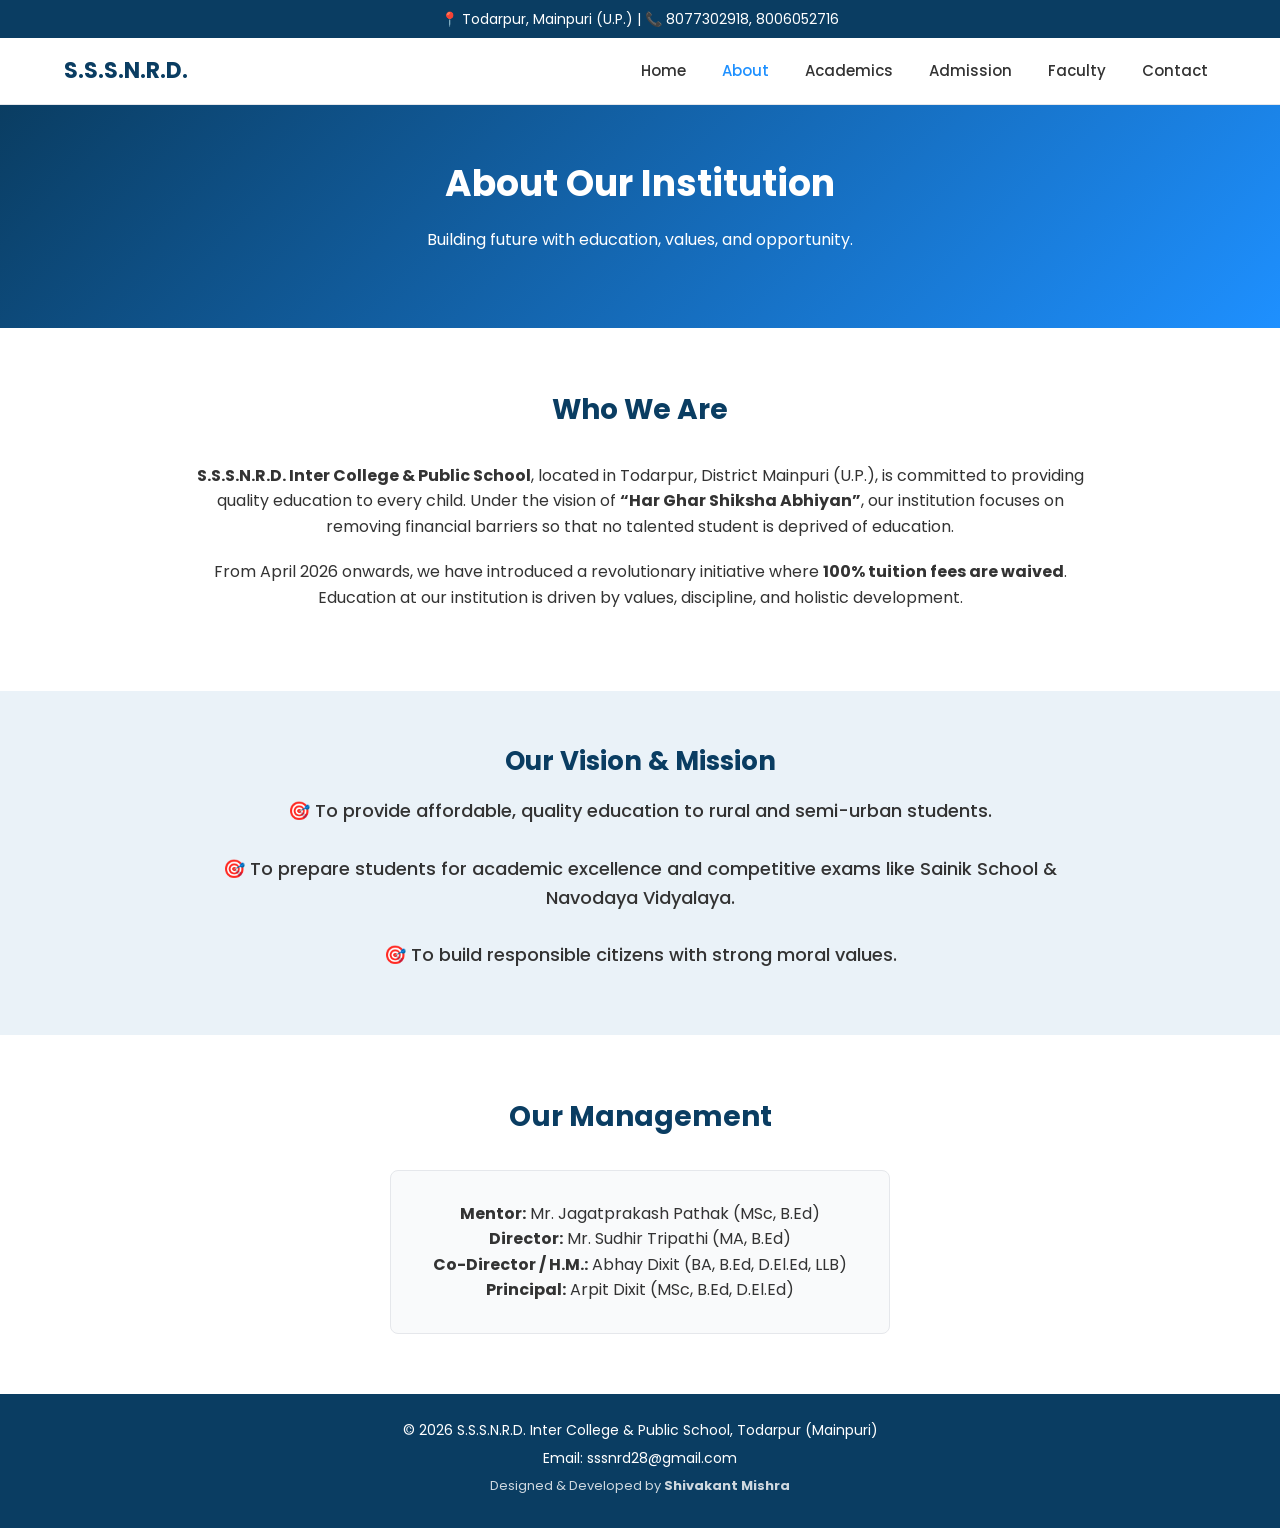
==== about.html @ 1ea6eabe "Add files via upload" ====
<!DOCTYPE html>
<html lang="en">
<head>
  <meta charset="UTF-8" />
  <meta name="viewport" content="width=device-width, initial-scale=1.0"/>
  <title>About Us | S.S.S.N.R.D. Inter College & Public School</title>

  <!-- Fonts -->
  <link href="https://fonts.googleapis.com/css2?family=Poppins:wght@300;400;500;600;700&display=swap" rel="stylesheet">

  <!-- CSS -->
  <link rel="stylesheet" href="css/style.css">
</head>

<body>

  <!-- Top Bar -->
  <div class="top-bar">
    <p>📍 Todarpur, Mainpuri (U.P.) | 📞 8077302918, 8006052716</p>
  </div>

  <!-- Header -->
 <header class="header">
  <div class="container nav">
    <h1 class="logo">S.S.S.N.R.D.</h1>

    <!-- Hamburger -->
    <div class="menu-toggle" id="menuToggle">☰</div>

    <nav>
      <ul class="nav-links" id="navLinks">
        <li><a href="index.html">Home</a></li>
        <li><a href="about.html" class="active">About</a></li>
        <li><a href="academics.html">Academics</a></li>
        <li><a href="admission.html">Admission</a></li>
        <li><a href="faculty.html">Faculty</a></li>
        <li><a href="contact.html">Contact</a></li>
      </ul>
    </nav>
  </div>
</header>

  <!-- Page Header -->
  <section class="hero" style="padding: 50px 0;">
    <div class="container hero-content">
      <h1>About Our Institution</h1>
      <p class="sub">Building future with education, values, and opportunity.</p>
    </div>
  </section>

  <!-- About Content -->
  <section class="fees">
    <div class="container">
      <h2>Who We Are</h2>
      <p style="max-width:900px;margin:20px auto;font-size:16px;">
        <strong>S.S.S.N.R.D. Inter College & Public School</strong>, located in
        Todarpur, District Mainpuri (U.P.), is committed to providing quality
        education to every child. Under the vision of
        <strong>“Har Ghar Shiksha Abhiyan”</strong>, our institution focuses on
        removing financial barriers so that no talented student is deprived of
        education.
      </p>

      <p style="max-width:900px;margin:20px auto;font-size:16px;">
        From April 2026 onwards, we have introduced a revolutionary initiative
        where <strong>100% tuition fees are waived</strong>. Education at our
        institution is driven by values, discipline, and holistic development.
      </p>
    </div>
  </section>

  <!-- Vision & Mission -->
  <section class="dates">
    <div class="container">
      <h2>Our Vision & Mission</h2>
      <p style="max-width:900px;margin:15px auto;">
        🎯 To provide affordable, quality education to rural and semi-urban
        students. <br><br>
        🎯 To prepare students for academic excellence and competitive exams
        like Sainik School & Navodaya Vidyalaya. <br><br>
        🎯 To build responsible citizens with strong moral values.
      </p>
    </div>
  </section>

  <!-- Management -->
  <section class="fees">
    <div class="container">
      <h2>Our Management</h2>

      <div class="fee-card">
        <p><strong>Mentor:</strong> Mr. Jagatprakash Pathak (MSc, B.Ed)</p>
        <p><strong>Director:</strong> Mr. Sudhir Tripathi (MA, B.Ed)</p>
        <p><strong>Co-Director / H.M.:</strong> Abhay Dixit (BA, B.Ed, D.El.Ed, LLB)</p>
        <p><strong>Principal:</strong> Arpit Dixit (MSc, B.Ed, D.El.Ed)</p>
      </div>
    </div>
  </section>

<footer class="footer">
  <div class="container footer-content">
    <p>© 2026 S.S.S.N.R.D. Inter College & Public School, Todarpur (Mainpuri)</p>
    <p>Email: sssnrd28@gmail.com</p>
    <p style="font-size:13px;opacity:0.8;">
      Designed & Developed by <strong>Shivakant Mishra</strong>
    </p>
  </div>
</footer>

  <!-- JS -->
  <script src="js/main.js"></script>
</body>
</html>
---- css/style.css ----
/* =========================
   GLOBAL RESET & BASE
========================= */
* {
  margin: 0;
  padding: 0;
  box-sizing: border-box;
}

body {
  font-family: 'Poppins', sans-serif;
  line-height: 1.6;
  color: #333;
  background-color: #f9fafb;
}

a {
  text-decoration: none;
  color: inherit;
}

ul {
  list-style: none;
}

.container {
  width: 90%;
  max-width: 1200px;
  margin: auto;
}

/* =========================
   TOP BAR
========================= */
.top-bar {
  background: #0a3d62;
  color: #fff;
  text-align: center;
  padding: 8px 10px;
  font-size: 14px;
}

/* =========================
   HEADER / NAVBAR
========================= */
.header {
  background: #ffffff;
  border-bottom: 1px solid #e5e7eb;
  position: sticky;
  top: 0;
  z-index: 1000;
}

.nav {
  display: flex;
  justify-content: space-between;
  align-items: center;
  padding: 15px 0;
}

.logo {
  font-size: 22px;
  font-weight: 700;
  color: #0a3d62;
}

nav ul {
  display: flex;
  gap: 20px;
}

nav ul li a {
  font-size: 15px;
  font-weight: 500;
  padding: 5px 8px;
  transition: color 0.3s;
}

nav ul li a:hover,
nav ul li a.active {
  color: #1e90ff;
}

/* =========================
   HERO SECTION
========================= */
.hero {
  background: linear-gradient(
      rgba(10, 61, 98, 0.75),
      rgba(10, 61, 98, 0.75)
    ),
    url("../assets/images/school-bg.jpg") center/cover no-repeat;
  color: #fff;
  padding: 80px 0;
}

.hero-content {
  text-align: center;
}

.hero h2 {
  font-size: 20px;
  font-weight: 500;
  margin-bottom: 10px;
}

.hero h1 {
  font-size: 36px;
  font-weight: 700;
  margin-bottom: 15px;
}

.highlight {
  background: #f1c40f;
  color: #000;
  display: inline-block;
  padding: 8px 16px;
  border-radius: 4px;
  font-weight: 600;
  margin-bottom: 15px;
}

.sub {
  font-size: 16px;
  margin-bottom: 25px;
}

.btn-primary {
  display: inline-block;
  background: #1e90ff;
  color: #fff;
  padding: 12px 25px;
  border-radius: 4px;
  font-weight: 500;
  transition: background 0.3s;
}

.btn-primary:hover {
  background: #0a66c2;
}

/* =========================
   FEES SECTION
========================= */
.fees {
  background: #ffffff;
  padding: 60px 0;
  text-align: center;
}

.fees h2 {
  font-size: 28px;
  margin-bottom: 30px;
  color: #0a3d62;
}

.fee-card {
  max-width: 500px;
  margin: auto;
  background: #f9fafb;
  border: 1px solid #e5e7eb;
  border-radius: 8px;
  padding: 30px;
}

.fee-card h3 {
  font-size: 26px;
  color: #27ae60;
  margin-bottom: 20px;
}

.fee-card ul li {
  font-size: 15px;
  margin-bottom: 10px;
}

/* =========================
   ADMISSION DATES
========================= */
.dates {
  background: #eaf2f8;
  padding: 50px 0;
  text-align: center;
}

.dates h2 {
  font-size: 26px;
  margin-bottom: 15px;
  color: #0a3d62;
}

.dates p {
  font-size: 18px;
  font-weight: 500;
}

/* =========================
   FOOTER
========================= */
.footer {
  background: #0a3d62;
  color: #ffffff;
  padding: 25px 0;
  text-align: center;
  font-size: 14px;
}

.footer p {
  margin-bottom: 6px;
}

/* =========================
   RESPONSIVE DESIGN
========================= */
@media (max-width: 768px) {
  nav ul {
    gap: 12px;
  }

  .hero h1 {
    font-size: 28px;
  }

  .fees h2,
  .dates h2 {
    font-size: 24px;
  }
}

@media (max-width: 480px) {
  nav ul {
    flex-wrap: wrap;
    justify-content: center;
  }

  .hero {
    padding: 60px 0;
  }

  .hero h1 {
    font-size: 24px;
  }

  .sub {
    font-size: 14px;
  }
}
/* =========================
   FACULTY GRID
========================= */
.faculty-grid {
  display: grid;
  grid-template-columns: repeat(auto-fit, minmax(220px, 1fr));
  gap: 25px;
  margin-top: 30px;
}

.faculty-card {
  background: #ffffff;
  border: 1px solid #e5e7eb;
  border-radius: 10px;
  padding: 20px;
  text-align: center;
}

.faculty-card img {
  width: 120px;
  height: 120px;
  object-fit: cover;
  border-radius: 50%;
  margin-bottom: 15px;
  border: 3px solid #0a3d62;
}

.faculty-card h3 {
  font-size: 17px;
  margin-bottom: 5px;
  color: #0a3d62;
}

.faculty-card .role {
  font-weight: 600;
  color: #1e90ff;
  margin-bottom: 5px;
}
/* =========================
   FORM ELEMENTS (GLOBAL)
========================= */
input, textarea {
  width: 100%;
  padding: 12px;
  border: 1px solid #d1d5db;
  border-radius: 5px;
  font-size: 15px;
  font-family: 'Poppins', sans-serif;
}

input:focus,
textarea:focus {
  outline: none;
  border-color: #1e90ff;
  box-shadow: 0 0 0 2px rgba(30,144,255,0.15);
}

label {
  display: block;
  margin-bottom: 6px;
  font-weight: 500;
}
/* =========================
   RESPONSIVE NAVBAR FIX
========================= */

.menu-toggle {
  display: none;
  font-size: 26px;
  cursor: pointer;
  color: #0a3d62;
  margin-left: auto;
}

.nav-links {
  display: flex;
  gap: 20px;
}

/* FIX NAV ALIGNMENT */
.nav {
  display: flex;
  align-items: center;
  justify-content: space-between;
}

/* MOBILE */
@media (max-width: 768px) {

  .menu-toggle {
    display: block;
  }

  .nav-links {
    position: absolute;
    top: 70px;
    right: 20px;
    background: #ffffff;
    flex-direction: column;
    width: 200px;
    border: 1px solid #e5e7eb;
    border-radius: 8px;
    overflow: hidden;
    display: none;
    z-index: 999;
  }

  .nav-links li {
    border-bottom: 1px solid #e5e7eb;
  }

  .nav-links li:last-child {
    border-bottom: none;
  }

  .nav-links li a {
    padding: 12px 15px;
    display: block;
  }

  .nav-links.show {
    display: flex;
  }
}
/* Faculty hover polish (Home page) */
.faculty-card {
  transition: transform 0.3s ease, box-shadow 0.3s ease;
}

.faculty-card:hover {
  transform: translateY(-6px);
  box-shadow: 0 10px 25px rgba(0,0,0,0.08);
}
/* =========================
   INDEX HERO REDESIGN
========================= */

.hero {
  background: linear-gradient(135deg, #0a3d62, #1e90ff);
  color: #fff;
  padding: 90px 0;
}

.hero-grid {
  display: grid;
  grid-template-columns: 1.2fr 0.8fr;
  gap: 40px;
  align-items: center;
}

.hero-left h1 {
  font-size: 42px;
  line-height: 1.2;
  margin: 15px 0;
}

.badge {
  display: inline-block;
  background: rgba(255,255,255,0.15);
  padding: 6px 14px;
  border-radius: 20px;
  font-size: 14px;
}

.hero-highlight {
  background: #f1c40f;
  color: #000;
  display: inline-block;
  padding: 8px 14px;
  border-radius: 6px;
  font-weight: 600;
  margin: 15px 0;
}

.hero-sub {
  font-size: 16px;
  opacity: 0.95;
}

.hero-actions {
  margin-top: 35px;
  display: flex;
  justify-content: center;   /* 👈 MAIN FIX */
  align-items: center;
  gap: 20px;
}
@media (max-width: 768px) {
  .hero-actions {
    flex-direction: column;
    gap: 14px;
  }
}

.btn-outline {
  border: 2px solid #fff;
  color: #fff;
  padding: 10px 22px;
  border-radius: 4px;
  font-weight: 500;
}

.btn-outline:hover {
  background: #fff;
  color: #0a3d62;
}

/* RIGHT SIDE CARDS */
.hero-right {
  display: grid;
  gap: 20px;
}

.hero-card {
  background: #ffffff;
  color: #333;
  padding: 25px;
  border-radius: 10px;
  text-align: center;
}

.hero-card h3 {
  color: #0a3d62;
  margin-bottom: 10px;
}

.hero-card.accent {
  background: #27ae60;
  color: #fff;
}

.hero-card.accent h3 {
  color: #fff;
}

/* MOBILE */
@media (max-width: 900px) {
  .hero-grid {
    grid-template-columns: 1fr;
    text-align: center;
  }

  .hero-left h1 {
    font-size: 32px;
  }

  .hero-actions {
    justify-content: center;
  }
}
/* HERO IMAGE – REAL SCHOOL (INSTAGRAM IMAGE) */
.hero-image {
  min-height: 90vh;
  display: flex;
  align-items: center;
  color: #fff;

  background:
    linear-gradient(
      rgba(0, 0, 0, 0.55),
      rgba(0, 0, 0, 0.55)
    ),
    url("../assets/images/instagram/insta1.jpg");

  background-size: cover;
  background-position: center;
  background-repeat: no-repeat;
}
/* =========================
   DASHBOARD INFO CARDS
========================= */

.info-cards {
  padding: 60px 0;
  background: #f8fafc;
}

.info-grid {
  display: grid;
  grid-template-columns: repeat(auto-fit, minmax(220px, 1fr));
  gap: 25px;
}

.info-card {
  background: #ffffff;
  border-radius: 12px;
  padding: 30px 20px;
  text-align: center;
  box-shadow: 0 8px 25px rgba(0,0,0,0.05);
  transition: transform 0.3s ease, box-shadow 0.3s ease;
}

.info-card:hover {
  transform: translateY(-6px);
  box-shadow: 0 15px 35px rgba(0,0,0,0.08);
}

.info-icon {
  font-size: 32px;
  display: block;
  margin-bottom: 10px;
}

.info-card h3 {
  font-size: 18px;
  color: #0a3d62;
  margin-bottom: 8px;
}

.info-main {
  font-size: 22px;
  font-weight: 700;
  margin: 8px 0;
}

.info-card small {
  color: #6b7280;
}

/* Highlight Card */
.info-card.accent {
  background: linear-gradient(135deg, #27ae60, #2ecc71);
  color: #ffffff;
}

.info-card.accent h3,
.info-card.accent small {
  color: #ffffff;
}
/* MISSION STRIP */
.mission-strip {
  background: #f8fafc;
  padding: 18px 0;
  text-align: center;
}

.mission-strip p {
  font-size: 16px;
  color: #0a3d62;
  margin: 0;
}
/* =========================
   IMPACT / WHY CHOOSE US
========================= */

.impact {
  padding: 70px 0;
  background: #ffffff;
}

.impact h2 {
  text-align: center;
}

.impact-sub {
  text-align: center;
  max-width: 700px;
  margin: 10px auto 40px;
  color: #555;
}

.impact-grid {
  display: grid;
  grid-template-columns: repeat(auto-fit, minmax(220px, 1fr));
  gap: 30px;
}

.impact-card {
  background: #f8fafc;
  padding: 30px 20px;
  border-radius: 14px;
  text-align: center;
  transition: all 0.3s ease;
}

.impact-card span {
  font-size: 34px;
  display: block;
  margin-bottom: 12px;
}

.impact-card h3 {
  color: #0a3d62;
  margin-bottom: 10px;
}

.impact-card p {
  font-size: 15px;
  color: #444;
}

.impact-card:hover {
  transform: translateY(-6px);
  box-shadow: 0 12px 30px rgba(0,0,0,0.08);
}
/* =========================
   INSTAGRAM SECTION
========================= */

.instagram-section {
  padding: 70px 0;
  background: #f8fafc;
}

.insta-sub {
  text-align: center;
  max-width: 700px;
  margin: 10px auto 40px;
  color: #555;
}

.insta-grid {
  display: grid;
  grid-template-columns: repeat(auto-fit, minmax(200px, 1fr));
  gap: 20px;
}

.insta-grid img {
  width: 100%;
  height: 220px;
  object-fit: cover;
  border-radius: 12px;
  transition: transform 0.3s ease, box-shadow 0.3s ease;
}

.insta-grid img:hover {
  transform: scale(1.03);
  box-shadow: 0 12px 30px rgba(0,0,0,0.15);
}

.insta-cta {
  text-align: center;
  margin-top: 30px;
}

.btn-outline-dark {
  border: 2px solid #0a3d62;
  color: #0a3d62;
  padding: 12px 26px;
  border-radius: 30px;
  font-weight: 600;
  display: inline-block;
  transition: all 0.3s ease;
}

.btn-outline-dark:hover {
  background: #0a3d62;
  color: #fff;
}
/* =========================
   HERO CAROUSEL
========================= */

.hero-carousel {
  position: relative;
  height: 90vh;
  overflow: hidden;
}

/* Slides */
.hero-slide {
  position: absolute;
  inset: 0;
  background-size: cover;
  background-position: center;
  opacity: 0;
  transition: opacity 1s ease-in-out;
}

.hero-slide.active {
  opacity: 1;
}

/* Overlay */
.hero-overlay {
  position: absolute;
  inset: 0;
  background: linear-gradient(
    rgba(0,0,0,0.55),
    rgba(0,0,0,0.55)
  );
  z-index: 1;
}

/* Content */
.hero-carousel .hero-content {
  position: relative;
  z-index: 2;
  color: #fff;
  top: 50%;
  transform: translateY(-50%);
}

.hero-carousel h1 {
  font-size: 44px;
  line-height: 1.2;
  margin: 15px 0;
}

.hero-carousel .hero-sub {
  font-size: 16px;
}

/* Dots */
.hero-dots {
  position: absolute;
  bottom: 25px;
  left: 50%;
  transform: translateX(-50%);
  z-index: 2;
  display: flex;
  gap: 10px;
}

.hero-dots .dot {
  width: 10px;
  height: 10px;
  background: rgba(255,255,255,0.5);
  border-radius: 50%;
}

.hero-dots .dot.active {
  background: #fff;
}

/* Mobile */
@media (max-width: 768px) {
  .hero-carousel {
    height: 75vh;
  }

  .hero-carousel h1 {
    font-size: 30px;
  }
} 
.trust-section {
  padding: 70px 0;
  background: #ffffff;
}

.trust-grid {
  display: grid;
  grid-template-columns: 1fr 1.2fr;
  gap: 40px;
  align-items: center;
}

.trust-left h2 {
  font-size: 32px;
  color: #0a3d62;
  margin-bottom: 10px;
}

.trust-sub {
  font-size: 16px;
  color: #555;
}

.trust-right {
  display: grid;
  grid-template-columns: repeat(2, 1fr);
  gap: 20px;
}

.trust-card {
  background: #f8fafc;
  padding: 22px;
  border-radius: 12px;
  transition: transform 0.3s ease;
}

.trust-card span {
  font-size: 28px;
  display: block;
  margin-bottom: 8px;
}

.trust-card h3 {
  font-size: 16px;
  color: #0a3d62;
  margin-bottom: 6px;
}

.trust-card p {
  font-size: 14px;
  color: #444;
}

.trust-card:hover {
  transform: translateY(-5px);
}

.trust-cta {
  text-align: center;
  margin-top: 40px;
}

/* Mobile */
@media (max-width: 900px) {
  .trust-grid {
    grid-template-columns: 1fr;
    text-align: center;
  }

  .trust-right {
    grid-template-columns: 1fr;
  }
}
.faculty-grid.no-photo {
  grid-template-columns: repeat(auto-fit, minmax(220px, 1fr));
}

.faculty-initials {
  width: 120px;
  height: 120px;
  margin: 0 auto 15px;
  border-radius: 50%;
  background: linear-gradient(135deg, #1e3c72, #2a5298);
  color: #fff;
  font-size: 32px;
  font-weight: 600;
  display: flex;
  align-items: center;
  justify-content: center;
  letter-spacing: 2px;
}

.faculty-card {
  text-align: center;
  padding: 25px 20px;
}
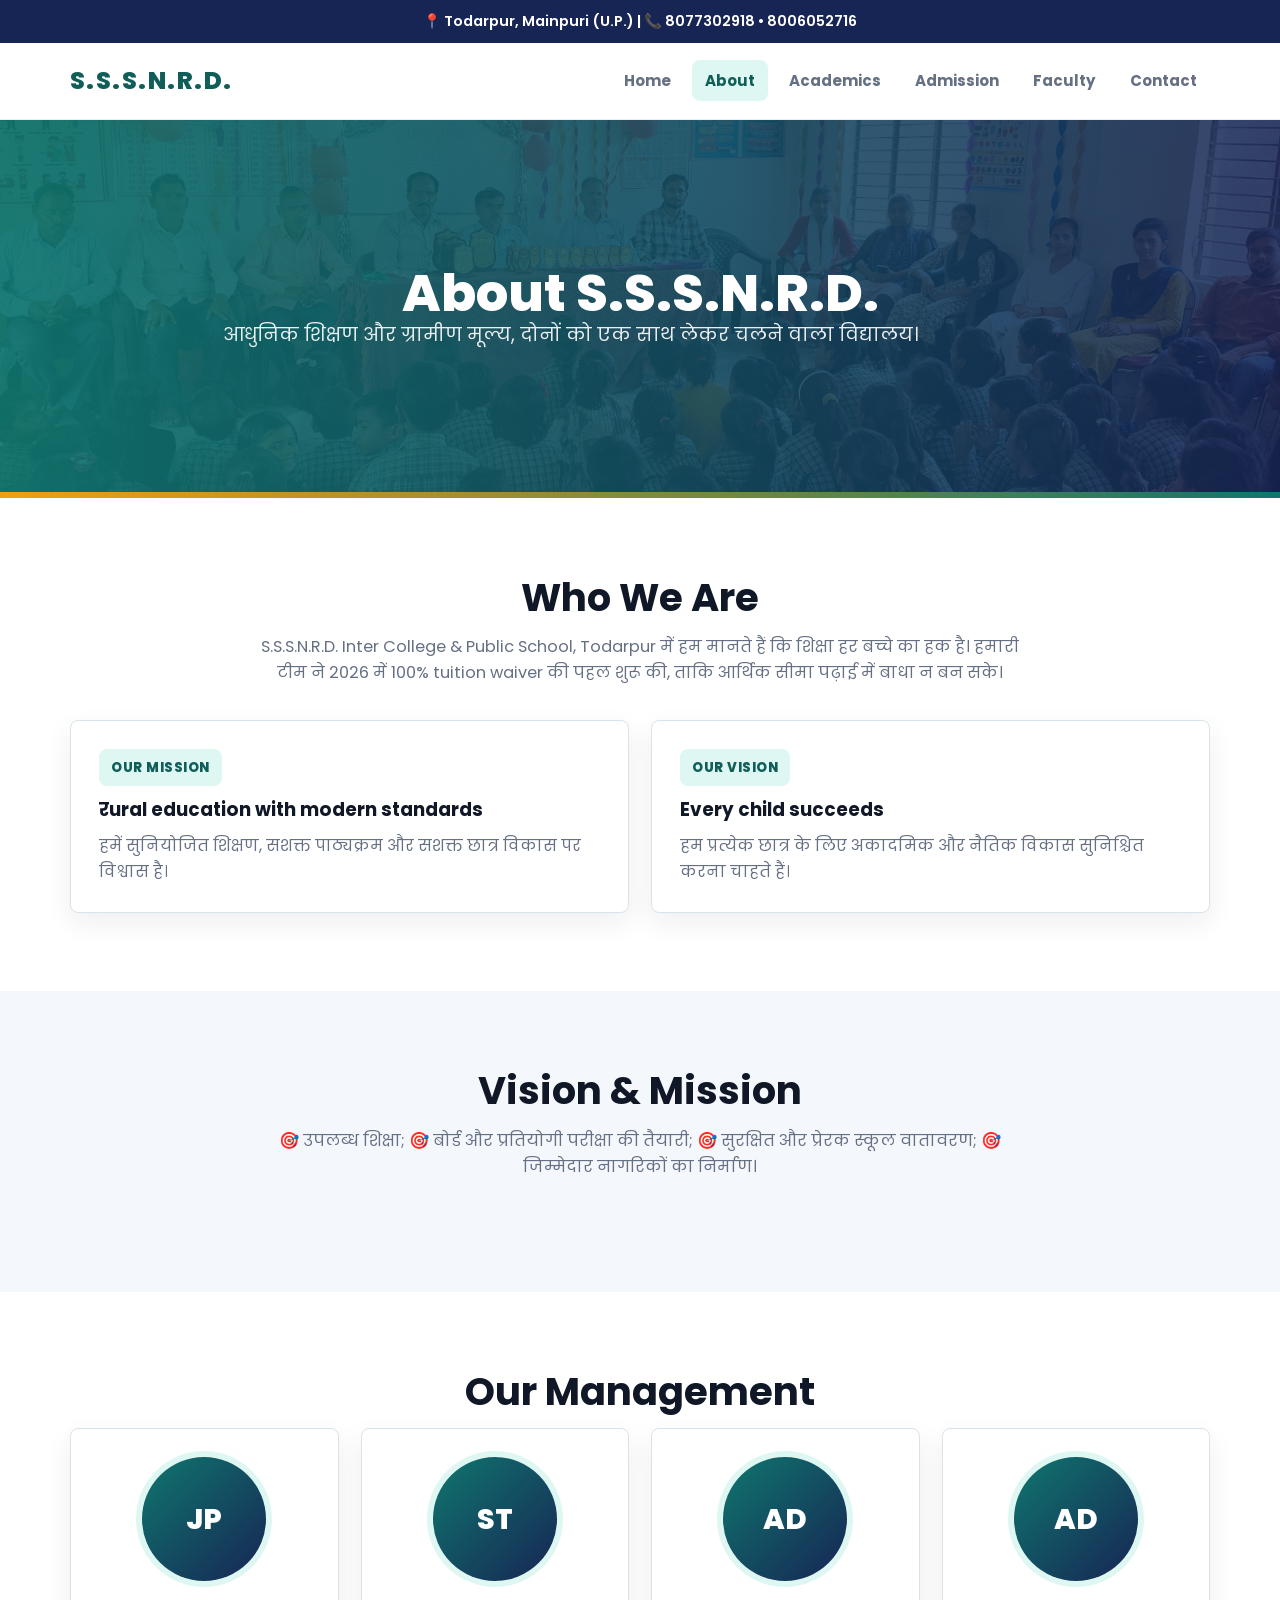
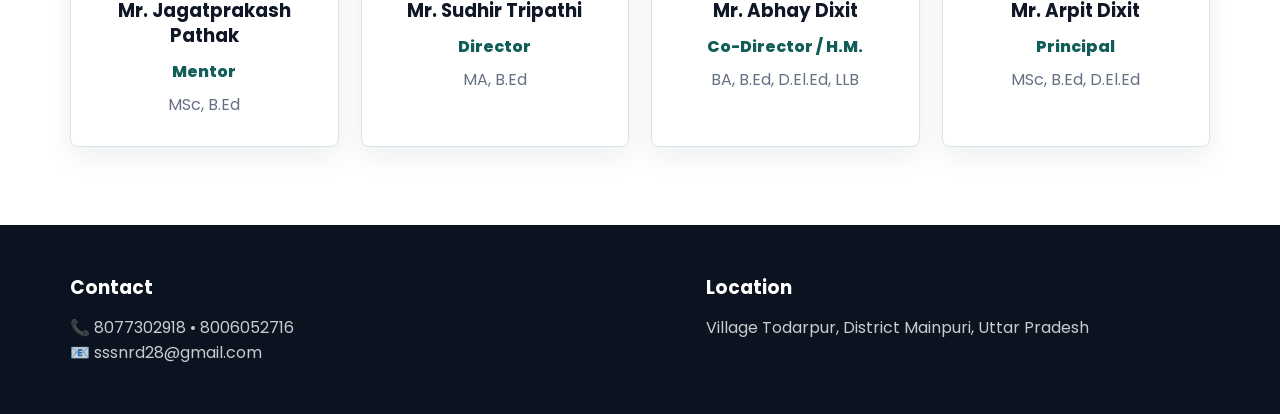
==== commit 8c3689ba: "Upgrade school website UI and add Pages deploy" ====
--- a/about.html
+++ b/about.html
@@ -2,112 +2,110 @@
 <html lang="en">
 <head>
   <meta charset="UTF-8" />
-  <meta name="viewport" content="width=device-width, initial-scale=1.0"/>
+  <meta name="viewport" content="width=device-width, initial-scale=1.0" />
   <title>About Us | S.S.S.N.R.D. Inter College & Public School</title>
+  <link href="https://fonts.googleapis.com/css2?family=Poppins:wght@300;400;500;600;700&display=swap" rel="stylesheet" />
+  <link rel="stylesheet" href="css/style.css" />
+</head>
+<body>
+  <div class="top-bar">📍 Todarpur, Mainpuri (U.P.) | 📞 8077302918 • 8006052716</div>
+  <header class="header">
+    <div class="container nav">
+      <a href="index.html" class="logo">S.S.S.N.R.D.</a>
+      <button class="menu-toggle" id="menuToggle" type="button" aria-label="Open navigation" aria-expanded="false">☰</button>
+      <nav>
+        <ul class="nav-links" id="navLinks">
+          <li><a href="index.html">Home</a></li>
+          <li><a href="about.html" class="active">About</a></li>
+          <li><a href="academics.html">Academics</a></li>
+          <li><a href="admission.html">Admission</a></li>
+          <li><a href="faculty.html">Faculty</a></li>
+          <li><a href="contact.html">Contact</a></li>
+        </ul>
+      </nav>
+    </div>
+  </header>
 
-  <!-- Fonts -->
-  <link href="https://fonts.googleapis.com/css2?family=Poppins:wght@300;400;500;600;700&display=swap" rel="stylesheet">
+  <main>
+    <section class="page-hero">
+      <div class="container hero-content">
+        <h1>About S.S.S.N.R.D.</h1>
+        <p class="hero-sub">आधुनिक शिक्षण और ग्रामीण मूल्य, दोनों को एक साथ लेकर चलने वाला विद्यालय।</p>
+      </div>
+    </section>
 
-  <!-- CSS -->
-  <link rel="stylesheet" href="css/style.css">
-</head>
+    <section class="section">
+      <div class="container">
+        <h2>Who We Are</h2>
+        <p class="section-copy">S.S.S.N.R.D. Inter College & Public School, Todarpur में हम मानते हैं कि शिक्षा हर बच्चे का हक है। हमारी टीम ने 2026 में 100% tuition waiver की पहल शुरू की, ताकि आर्थिक सीमा पढ़ाई में बाधा न बन सके।</p>
+        <div class="cards-grid">
+          <article class="card">
+            <span class="tag">Our mission</span>
+            <h3>रural education with modern standards</h3>
+            <p>हमें सुनियोजित शिक्षण, सशक्त पाठ्यक्रम और सशक्त छात्र विकास पर विश्वास है।</p>
+          </article>
+          <article class="card">
+            <span class="tag">Our vision</span>
+            <h3>Every child succeeds</h3>
+            <p>हम प्रत्येक छात्र के लिए अकादमिक और नैतिक विकास सुनिश्चित करना चाहते हैं।</p>
+          </article>
+        </div>
+      </div>
+    </section>
 
-<body>
+    <section class="section">
+      <div class="container">
+        <h2>Vision & Mission</h2>
+        <p class="section-copy">🎯 उपलब्ध शिक्षा; 🎯 बोर्ड और प्रतियोगी परीक्षा की तैयारी; 🎯 सुरक्षित और प्रेरक स्कूल वातावरण; 🎯 जिम्मेदार नागरिकों का निर्माण।</p>
+      </div>
+    </section>
 
-  <!-- Top Bar -->
-  <div class="top-bar">
-    <p>📍 Todarpur, Mainpuri (U.P.) | 📞 8077302918, 8006052716</p>
-  </div>
+    <section class="section">
+      <div class="container">
+        <h2>Our Management</h2>
+        <div class="faculty-grid">
+          <article class="faculty-card">
+            <div class="avatar">JP</div>
+            <h3>Mr. Jagatprakash Pathak</h3>
+            <p class="role">Mentor</p>
+            <p>MSc, B.Ed</p>
+          </article>
+          <article class="faculty-card">
+            <div class="avatar">ST</div>
+            <h3>Mr. Sudhir Tripathi</h3>
+            <p class="role">Director</p>
+            <p>MA, B.Ed</p>
+          </article>
+          <article class="faculty-card">
+            <div class="avatar">AD</div>
+            <h3>Mr. Abhay Dixit</h3>
+            <p class="role">Co-Director / H.M.</p>
+            <p>BA, B.Ed, D.El.Ed, LLB</p>
+          </article>
+          <article class="faculty-card">
+            <div class="avatar">AD</div>
+            <h3>Mr. Arpit Dixit</h3>
+            <p class="role">Principal</p>
+            <p>MSc, B.Ed, D.El.Ed</p>
+          </article>
+        </div>
+      </div>
+    </section>
+  </main>
 
-  <!-- Header -->
- <header class="header">
-  <div class="container nav">
-    <h1 class="logo">S.S.S.N.R.D.</h1>
-
-    <!-- Hamburger -->
-    <div class="menu-toggle" id="menuToggle">☰</div>
-
-    <nav>
-      <ul class="nav-links" id="navLinks">
-        <li><a href="index.html">Home</a></li>
-        <li><a href="about.html" class="active">About</a></li>
-        <li><a href="academics.html">Academics</a></li>
-        <li><a href="admission.html">Admission</a></li>
-        <li><a href="faculty.html">Faculty</a></li>
-        <li><a href="contact.html">Contact</a></li>
-      </ul>
-    </nav>
-  </div>
-</header>
-
-  <!-- Page Header -->
-  <section class="hero" style="padding: 50px 0;">
-    <div class="container hero-content">
-      <h1>About Our Institution</h1>
-      <p class="sub">Building future with education, values, and opportunity.</p>
-    </div>
-  </section>
-
-  <!-- About Content -->
-  <section class="fees">
-    <div class="container">
-      <h2>Who We Are</h2>
-      <p style="max-width:900px;margin:20px auto;font-size:16px;">
-        <strong>S.S.S.N.R.D. Inter College & Public School</strong>, located in
-        Todarpur, District Mainpuri (U.P.), is committed to providing quality
-        education to every child. Under the vision of
-        <strong>“Har Ghar Shiksha Abhiyan”</strong>, our institution focuses on
-        removing financial barriers so that no talented student is deprived of
-        education.
-      </p>
-
-      <p style="max-width:900px;margin:20px auto;font-size:16px;">
-        From April 2026 onwards, we have introduced a revolutionary initiative
-        where <strong>100% tuition fees are waived</strong>. Education at our
-        institution is driven by values, discipline, and holistic development.
-      </p>
-    </div>
-  </section>
-
-  <!-- Vision & Mission -->
-  <section class="dates">
-    <div class="container">
-      <h2>Our Vision & Mission</h2>
-      <p style="max-width:900px;margin:15px auto;">
-        🎯 To provide affordable, quality education to rural and semi-urban
-        students. <br><br>
-        🎯 To prepare students for academic excellence and competitive exams
-        like Sainik School & Navodaya Vidyalaya. <br><br>
-        🎯 To build responsible citizens with strong moral values.
-      </p>
-    </div>
-  </section>
-
-  <!-- Management -->
-  <section class="fees">
-    <div class="container">
-      <h2>Our Management</h2>
-
-      <div class="fee-card">
-        <p><strong>Mentor:</strong> Mr. Jagatprakash Pathak (MSc, B.Ed)</p>
-        <p><strong>Director:</strong> Mr. Sudhir Tripathi (MA, B.Ed)</p>
-        <p><strong>Co-Director / H.M.:</strong> Abhay Dixit (BA, B.Ed, D.El.Ed, LLB)</p>
-        <p><strong>Principal:</strong> Arpit Dixit (MSc, B.Ed, D.El.Ed)</p>
+  <footer class="footer">
+    <div class="container footer-inner">
+      <div>
+        <h3>Contact</h3>
+        <p>📞 8077302918 • 8006052716</p>
+        <p>📧 sssnrd28@gmail.com</p>
+      </div>
+      <div>
+        <h3>Location</h3>
+        <p>Village Todarpur, District Mainpuri, Uttar Pradesh</p>
       </div>
     </div>
-  </section>
-
-<footer class="footer">
-  <div class="container footer-content">
-    <p>© 2026 S.S.S.N.R.D. Inter College & Public School, Todarpur (Mainpuri)</p>
-    <p>Email: sssnrd28@gmail.com</p>
-    <p style="font-size:13px;opacity:0.8;">
-      Designed & Developed by <strong>Shivakant Mishra</strong>
-    </p>
-  </div>
-</footer>
-
-  <!-- JS -->
+  </footer>
   <script src="js/main.js"></script>
 </body>
-</html>+</html>
--- a/css/style.css
+++ b/css/style.css
@@ -1,877 +1,1039 @@
-/* =========================
-   GLOBAL RESET & BASE
-========================= */
+:root {
+  --bg: #f4f7fb;
+  --surface: #ffffff;
+  --surface-alt: #eef6f8;
+  --ink: #101828;
+  --text: #243044;
+  --muted: #667085;
+  --primary: #0f766e;
+  --primary-strong: #115e59;
+  --primary-soft: #dff7f3;
+  --accent: #f59e0b;
+  --accent-soft: #fff4d8;
+  --navy: #172554;
+  --border: #d8e3ea;
+  --shadow: 0 18px 48px rgba(16, 24, 40, 0.1);
+  --shadow-soft: 0 10px 28px rgba(16, 24, 40, 0.07);
+  --radius: 8px;
+}
+
 * {
   margin: 0;
   padding: 0;
   box-sizing: border-box;
 }
 
+html {
+  scroll-behavior: smooth;
+}
+
 body {
   font-family: 'Poppins', sans-serif;
+  background: var(--bg);
+  color: var(--text);
   line-height: 1.6;
-  color: #333;
-  background-color: #f9fafb;
+}
+
+img {
+  width: 100%;
+  display: block;
 }
 
 a {
+  color: inherit;
   text-decoration: none;
-  color: inherit;
-}
-
-ul {
-  list-style: none;
+}
+
+button,
+input,
+textarea,
+select {
+  font: inherit;
 }
 
 .container {
-  width: 90%;
-  max-width: 1200px;
-  margin: auto;
-}
-
-/* =========================
-   TOP BAR
-========================= */
+  width: min(1140px, calc(100% - 40px));
+  margin: 0 auto;
+}
+
 .top-bar {
-  background: #0a3d62;
+  background: var(--navy);
   color: #fff;
   text-align: center;
-  padding: 8px 10px;
-  font-size: 14px;
-}
-
-/* =========================
-   HEADER / NAVBAR
-========================= */
+  padding: 10px 16px;
+  font-size: 0.9rem;
+  font-weight: 600;
+}
+
 .header {
-  background: #ffffff;
-  border-bottom: 1px solid #e5e7eb;
   position: sticky;
   top: 0;
-  z-index: 1000;
+  z-index: 100;
+  background: rgba(255, 255, 255, 0.94);
+  backdrop-filter: blur(16px);
+  border-bottom: 1px solid rgba(16, 24, 40, 0.08);
 }
 
 .nav {
-  display: flex;
-  justify-content: space-between;
-  align-items: center;
-  padding: 15px 0;
-}
-
-.logo {
-  font-size: 22px;
-  font-weight: 700;
-  color: #0a3d62;
-}
-
-nav ul {
-  display: flex;
-  gap: 20px;
-}
-
-nav ul li a {
-  font-size: 15px;
-  font-weight: 500;
-  padding: 5px 8px;
-  transition: color 0.3s;
-}
-
-nav ul li a:hover,
-nav ul li a.active {
-  color: #1e90ff;
-}
-
-/* =========================
-   HERO SECTION
-========================= */
-.hero {
-  background: linear-gradient(
-      rgba(10, 61, 98, 0.75),
-      rgba(10, 61, 98, 0.75)
-    ),
-    url("../assets/images/school-bg.jpg") center/cover no-repeat;
-  color: #fff;
-  padding: 80px 0;
-}
-
-.hero-content {
-  text-align: center;
-}
-
-.hero h2 {
-  font-size: 20px;
-  font-weight: 500;
-  margin-bottom: 10px;
-}
-
-.hero h1 {
-  font-size: 36px;
-  font-weight: 700;
-  margin-bottom: 15px;
-}
-
-.highlight {
-  background: #f1c40f;
-  color: #000;
-  display: inline-block;
-  padding: 8px 16px;
-  border-radius: 4px;
-  font-weight: 600;
-  margin-bottom: 15px;
-}
-
-.sub {
-  font-size: 16px;
-  margin-bottom: 25px;
-}
-
-.btn-primary {
-  display: inline-block;
-  background: #1e90ff;
-  color: #fff;
-  padding: 12px 25px;
-  border-radius: 4px;
-  font-weight: 500;
-  transition: background 0.3s;
-}
-
-.btn-primary:hover {
-  background: #0a66c2;
-}
-
-/* =========================
-   FEES SECTION
-========================= */
-.fees {
-  background: #ffffff;
-  padding: 60px 0;
-  text-align: center;
-}
-
-.fees h2 {
-  font-size: 28px;
-  margin-bottom: 30px;
-  color: #0a3d62;
-}
-
-.fee-card {
-  max-width: 500px;
-  margin: auto;
-  background: #f9fafb;
-  border: 1px solid #e5e7eb;
-  border-radius: 8px;
-  padding: 30px;
-}
-
-.fee-card h3 {
-  font-size: 26px;
-  color: #27ae60;
-  margin-bottom: 20px;
-}
-
-.fee-card ul li {
-  font-size: 15px;
-  margin-bottom: 10px;
-}
-
-/* =========================
-   ADMISSION DATES
-========================= */
-.dates {
-  background: #eaf2f8;
-  padding: 50px 0;
-  text-align: center;
-}
-
-.dates h2 {
-  font-size: 26px;
-  margin-bottom: 15px;
-  color: #0a3d62;
-}
-
-.dates p {
-  font-size: 18px;
-  font-weight: 500;
-}
-
-/* =========================
-   FOOTER
-========================= */
-.footer {
-  background: #0a3d62;
-  color: #ffffff;
-  padding: 25px 0;
-  text-align: center;
-  font-size: 14px;
-}
-
-.footer p {
-  margin-bottom: 6px;
-}
-
-/* =========================
-   RESPONSIVE DESIGN
-========================= */
-@media (max-width: 768px) {
-  nav ul {
-    gap: 12px;
-  }
-
-  .hero h1 {
-    font-size: 28px;
-  }
-
-  .fees h2,
-  .dates h2 {
-    font-size: 24px;
-  }
-}
-
-@media (max-width: 480px) {
-  nav ul {
-    flex-wrap: wrap;
-    justify-content: center;
-  }
-
-  .hero {
-    padding: 60px 0;
-  }
-
-  .hero h1 {
-    font-size: 24px;
-  }
-
-  .sub {
-    font-size: 14px;
-  }
-}
-/* =========================
-   FACULTY GRID
-========================= */
-.faculty-grid {
-  display: grid;
-  grid-template-columns: repeat(auto-fit, minmax(220px, 1fr));
-  gap: 25px;
-  margin-top: 30px;
-}
-
-.faculty-card {
-  background: #ffffff;
-  border: 1px solid #e5e7eb;
-  border-radius: 10px;
-  padding: 20px;
-  text-align: center;
-}
-
-.faculty-card img {
-  width: 120px;
-  height: 120px;
-  object-fit: cover;
-  border-radius: 50%;
-  margin-bottom: 15px;
-  border: 3px solid #0a3d62;
-}
-
-.faculty-card h3 {
-  font-size: 17px;
-  margin-bottom: 5px;
-  color: #0a3d62;
-}
-
-.faculty-card .role {
-  font-weight: 600;
-  color: #1e90ff;
-  margin-bottom: 5px;
-}
-/* =========================
-   FORM ELEMENTS (GLOBAL)
-========================= */
-input, textarea {
-  width: 100%;
-  padding: 12px;
-  border: 1px solid #d1d5db;
-  border-radius: 5px;
-  font-size: 15px;
-  font-family: 'Poppins', sans-serif;
-}
-
-input:focus,
-textarea:focus {
-  outline: none;
-  border-color: #1e90ff;
-  box-shadow: 0 0 0 2px rgba(30,144,255,0.15);
-}
-
-label {
-  display: block;
-  margin-bottom: 6px;
-  font-weight: 500;
-}
-/* =========================
-   RESPONSIVE NAVBAR FIX
-========================= */
-
-.menu-toggle {
-  display: none;
-  font-size: 26px;
-  cursor: pointer;
-  color: #0a3d62;
-  margin-left: auto;
-}
-
-.nav-links {
-  display: flex;
-  gap: 20px;
-}
-
-/* FIX NAV ALIGNMENT */
-.nav {
+  min-height: 76px;
   display: flex;
   align-items: center;
   justify-content: space-between;
-}
-
-/* MOBILE */
-@media (max-width: 768px) {
-
-  .menu-toggle {
-    display: block;
-  }
-
-  .nav-links {
-    position: absolute;
-    top: 70px;
-    right: 20px;
-    background: #ffffff;
-    flex-direction: column;
-    width: 200px;
-    border: 1px solid #e5e7eb;
-    border-radius: 8px;
-    overflow: hidden;
-    display: none;
-    z-index: 999;
-  }
-
-  .nav-links li {
-    border-bottom: 1px solid #e5e7eb;
-  }
-
-  .nav-links li:last-child {
-    border-bottom: none;
-  }
-
-  .nav-links li a {
-    padding: 12px 15px;
-    display: block;
-  }
-
-  .nav-links.show {
-    display: flex;
-  }
-}
-/* Faculty hover polish (Home page) */
-.faculty-card {
-  transition: transform 0.3s ease, box-shadow 0.3s ease;
-}
-
-.faculty-card:hover {
-  transform: translateY(-6px);
-  box-shadow: 0 10px 25px rgba(0,0,0,0.08);
-}
-/* =========================
-   INDEX HERO REDESIGN
-========================= */
-
-.hero {
-  background: linear-gradient(135deg, #0a3d62, #1e90ff);
-  color: #fff;
-  padding: 90px 0;
-}
-
-.hero-grid {
-  display: grid;
-  grid-template-columns: 1.2fr 0.8fr;
-  gap: 40px;
-  align-items: center;
-}
-
-.hero-left h1 {
-  font-size: 42px;
-  line-height: 1.2;
-  margin: 15px 0;
-}
-
-.badge {
-  display: inline-block;
-  background: rgba(255,255,255,0.15);
-  padding: 6px 14px;
-  border-radius: 20px;
-  font-size: 14px;
-}
-
-.hero-highlight {
-  background: #f1c40f;
-  color: #000;
-  display: inline-block;
-  padding: 8px 14px;
-  border-radius: 6px;
-  font-weight: 600;
-  margin: 15px 0;
-}
-
-.hero-sub {
-  font-size: 16px;
-  opacity: 0.95;
-}
-
-.hero-actions {
-  margin-top: 35px;
-  display: flex;
-  justify-content: center;   /* 👈 MAIN FIX */
-  align-items: center;
-  gap: 20px;
-}
-@media (max-width: 768px) {
-  .hero-actions {
-    flex-direction: column;
-    gap: 14px;
-  }
-}
-
-.btn-outline {
-  border: 2px solid #fff;
-  color: #fff;
-  padding: 10px 22px;
-  border-radius: 4px;
-  font-weight: 500;
-}
-
-.btn-outline:hover {
-  background: #fff;
-  color: #0a3d62;
-}
-
-/* RIGHT SIDE CARDS */
-.hero-right {
-  display: grid;
-  gap: 20px;
-}
-
-.hero-card {
-  background: #ffffff;
-  color: #333;
-  padding: 25px;
-  border-radius: 10px;
-  text-align: center;
-}
-
-.hero-card h3 {
-  color: #0a3d62;
-  margin-bottom: 10px;
-}
-
-.hero-card.accent {
-  background: #27ae60;
-  color: #fff;
-}
-
-.hero-card.accent h3 {
-  color: #fff;
-}
-
-/* MOBILE */
-@media (max-width: 900px) {
-  .hero-grid {
-    grid-template-columns: 1fr;
-    text-align: center;
-  }
-
-  .hero-left h1 {
-    font-size: 32px;
-  }
-
-  .hero-actions {
-    justify-content: center;
-  }
-}
-/* HERO IMAGE – REAL SCHOOL (INSTAGRAM IMAGE) */
-.hero-image {
-  min-height: 90vh;
+  gap: 28px;
+}
+
+.logo {
+  color: var(--primary-strong);
+  font-size: clamp(1.15rem, 2vw, 1.55rem);
+  font-weight: 800;
+  letter-spacing: 0.06em;
+  white-space: nowrap;
+}
+
+nav ul {
   display: flex;
   align-items: center;
-  color: #fff;
-
-  background:
-    linear-gradient(
-      rgba(0, 0, 0, 0.55),
-      rgba(0, 0, 0, 0.55)
-    ),
-    url("../assets/images/instagram/insta1.jpg");
-
-  background-size: cover;
-  background-position: center;
-  background-repeat: no-repeat;
-}
-/* =========================
-   DASHBOARD INFO CARDS
-========================= */
-
-.info-cards {
-  padding: 60px 0;
-  background: #f8fafc;
-}
-
-.info-grid {
-  display: grid;
-  grid-template-columns: repeat(auto-fit, minmax(220px, 1fr));
-  gap: 25px;
-}
-
-.info-card {
-  background: #ffffff;
-  border-radius: 12px;
-  padding: 30px 20px;
-  text-align: center;
-  box-shadow: 0 8px 25px rgba(0,0,0,0.05);
-  transition: transform 0.3s ease, box-shadow 0.3s ease;
-}
-
-.info-card:hover {
-  transform: translateY(-6px);
-  box-shadow: 0 15px 35px rgba(0,0,0,0.08);
-}
-
-.info-icon {
-  font-size: 32px;
-  display: block;
-  margin-bottom: 10px;
-}
-
-.info-card h3 {
-  font-size: 18px;
-  color: #0a3d62;
-  margin-bottom: 8px;
-}
-
-.info-main {
-  font-size: 22px;
+  gap: 8px;
+}
+
+nav li {
+  list-style: none;
+}
+
+nav a {
+  color: var(--muted);
+  font-size: 0.94rem;
   font-weight: 700;
-  margin: 8px 0;
-}
-
-.info-card small {
-  color: #6b7280;
-}
-
-/* Highlight Card */
-.info-card.accent {
-  background: linear-gradient(135deg, #27ae60, #2ecc71);
-  color: #ffffff;
-}
-
-.info-card.accent h3,
-.info-card.accent small {
-  color: #ffffff;
-}
-/* MISSION STRIP */
-.mission-strip {
-  background: #f8fafc;
-  padding: 18px 0;
-  text-align: center;
-}
-
-.mission-strip p {
-  font-size: 16px;
-  color: #0a3d62;
-  margin: 0;
-}
-/* =========================
-   IMPACT / WHY CHOOSE US
-========================= */
-
-.impact {
-  padding: 70px 0;
-  background: #ffffff;
-}
-
-.impact h2 {
-  text-align: center;
-}
-
-.impact-sub {
-  text-align: center;
-  max-width: 700px;
-  margin: 10px auto 40px;
-  color: #555;
-}
-
-.impact-grid {
-  display: grid;
-  grid-template-columns: repeat(auto-fit, minmax(220px, 1fr));
-  gap: 30px;
-}
-
-.impact-card {
-  background: #f8fafc;
-  padding: 30px 20px;
-  border-radius: 14px;
-  text-align: center;
-  transition: all 0.3s ease;
-}
-
-.impact-card span {
-  font-size: 34px;
-  display: block;
-  margin-bottom: 12px;
-}
-
-.impact-card h3 {
-  color: #0a3d62;
-  margin-bottom: 10px;
-}
-
-.impact-card p {
-  font-size: 15px;
-  color: #444;
-}
-
-.impact-card:hover {
-  transform: translateY(-6px);
-  box-shadow: 0 12px 30px rgba(0,0,0,0.08);
-}
-/* =========================
-   INSTAGRAM SECTION
-========================= */
-
-.instagram-section {
-  padding: 70px 0;
-  background: #f8fafc;
-}
-
-.insta-sub {
-  text-align: center;
-  max-width: 700px;
-  margin: 10px auto 40px;
-  color: #555;
-}
-
-.insta-grid {
-  display: grid;
-  grid-template-columns: repeat(auto-fit, minmax(200px, 1fr));
-  gap: 20px;
-}
-
-.insta-grid img {
-  width: 100%;
-  height: 220px;
-  object-fit: cover;
-  border-radius: 12px;
-  transition: transform 0.3s ease, box-shadow 0.3s ease;
-}
-
-.insta-grid img:hover {
-  transform: scale(1.03);
-  box-shadow: 0 12px 30px rgba(0,0,0,0.15);
-}
-
-.insta-cta {
-  text-align: center;
-  margin-top: 30px;
-}
-
-.btn-outline-dark {
-  border: 2px solid #0a3d62;
-  color: #0a3d62;
-  padding: 12px 26px;
-  border-radius: 30px;
-  font-weight: 600;
-  display: inline-block;
-  transition: all 0.3s ease;
-}
-
-.btn-outline-dark:hover {
-  background: #0a3d62;
-  color: #fff;
-}
-/* =========================
-   HERO CAROUSEL
-========================= */
+  padding: 10px 13px;
+  border-radius: var(--radius);
+  transition: color 0.2s ease, background 0.2s ease, transform 0.2s ease;
+}
+
+nav a:hover,
+nav a.active {
+  color: var(--primary-strong);
+  background: var(--primary-soft);
+}
+
+nav a.nav-cta {
+  color: #111827;
+  background: var(--accent);
+}
+
+nav a.nav-cta:hover {
+  background: #fbbf24;
+}
+
+.menu-toggle {
+  display: none;
+  width: 44px;
+  height: 44px;
+  border: 1px solid var(--border);
+  border-radius: var(--radius);
+  background: #fff;
+  color: var(--primary-strong);
+  cursor: pointer;
+  font-size: 1.35rem;
+  line-height: 1;
+}
 
 .hero-carousel {
   position: relative;
-  height: 90vh;
+  min-height: calc(100vh - 118px);
   overflow: hidden;
-}
-
-/* Slides */
+  background: #111827;
+}
+
 .hero-slide {
   position: absolute;
   inset: 0;
   background-size: cover;
   background-position: center;
   opacity: 0;
-  transition: opacity 1s ease-in-out;
+  transform: scale(1.03);
+  transition: opacity 0.8s ease, transform 6s ease;
 }
 
 .hero-slide.active {
   opacity: 1;
-}
-
-/* Overlay */
+  transform: scale(1);
+}
+
 .hero-overlay {
   position: absolute;
   inset: 0;
-  background: linear-gradient(
-    rgba(0,0,0,0.55),
-    rgba(0,0,0,0.55)
-  );
   z-index: 1;
-}
-
-/* Content */
+  background:
+    linear-gradient(90deg, rgba(8, 18, 32, 0.82), rgba(8, 18, 32, 0.5) 48%, rgba(8, 18, 32, 0.12)),
+    linear-gradient(180deg, rgba(8, 18, 32, 0.08), rgba(8, 18, 32, 0.62));
+}
+
 .hero-carousel .hero-content {
   position: relative;
   z-index: 2;
-  color: #fff;
-  top: 50%;
-  transform: translateY(-50%);
+  min-height: calc(100vh - 118px);
+  max-width: 760px;
+  display: flex;
+  flex-direction: column;
+  justify-content: center;
+  gap: 18px;
+  padding: 80px 0;
+  color: #fff;
+}
+
+.page-hero {
+  position: relative;
+  isolation: isolate;
+  min-height: 42vh;
+  display: grid;
+  place-items: center;
+  padding: 78px 0;
+  background:
+    linear-gradient(90deg, rgba(15, 118, 110, 0.92), rgba(23, 37, 84, 0.86)),
+    url('../assets/images/instagram/hero2.jpg') center/cover;
+  color: #fff;
+}
+
+.page-hero::after {
+  content: '';
+  position: absolute;
+  inset: auto 0 0;
+  height: 6px;
+  background: linear-gradient(90deg, var(--accent), var(--primary));
+  z-index: -1;
+}
+
+.page-hero .hero-content {
+  max-width: 860px;
+  text-align: center;
+}
+
+.badge,
+.tag {
+  display: inline-flex;
+  width: fit-content;
+  align-items: center;
+  gap: 8px;
+  padding: 8px 12px;
+  border-radius: var(--radius);
+  font-size: 0.82rem;
+  font-weight: 800;
+  text-transform: uppercase;
+  letter-spacing: 0.04em;
+}
+
+.badge {
+  color: #fff;
+  background: rgba(255, 255, 255, 0.14);
+  border: 1px solid rgba(255, 255, 255, 0.28);
+}
+
+.tag {
+  color: var(--primary-strong);
+  background: var(--primary-soft);
+  margin-bottom: 12px;
+}
+
+.hero-carousel h1,
+.page-hero h1 {
+  color: inherit;
+  font-size: clamp(2.4rem, 5.5vw, 5.2rem);
+  line-height: 1.03;
+  font-weight: 800;
+  max-width: 900px;
 }
 
 .hero-carousel h1 {
-  font-size: 44px;
-  line-height: 1.2;
-  margin: 15px 0;
-}
-
-.hero-carousel .hero-sub {
-  font-size: 16px;
-}
-
-/* Dots */
+  max-width: 820px;
+  text-shadow: 0 18px 40px rgba(0, 0, 0, 0.34);
+}
+
+.page-hero h1 {
+  font-size: clamp(2.2rem, 4vw, 4rem);
+}
+
+.hero-sub {
+  color: rgba(255, 255, 255, 0.9);
+  font-size: clamp(1rem, 1.55vw, 1.2rem);
+  max-width: 720px;
+}
+
+.hero-actions {
+  display: flex;
+  flex-wrap: wrap;
+  gap: 14px;
+  margin-top: 16px;
+}
+
+.center-actions {
+  display: flex;
+  justify-content: center;
+  margin-top: 32px;
+}
+
+.btn-primary,
+.btn-secondary,
+.btn-outline-dark,
+.form-card button {
+  display: inline-flex;
+  align-items: center;
+  justify-content: center;
+  min-height: 50px;
+  border-radius: var(--radius);
+  padding: 14px 22px;
+  border: 0;
+  font-weight: 800;
+  cursor: pointer;
+  transition: transform 0.2s ease, box-shadow 0.2s ease, background 0.2s ease;
+}
+
+.btn-primary,
+.form-card button {
+  background: var(--accent);
+  color: #111827;
+  box-shadow: 0 16px 28px rgba(245, 158, 11, 0.25);
+}
+
+.btn-primary:hover,
+.form-card button:hover {
+  transform: translateY(-2px);
+  background: #fbbf24;
+}
+
+.btn-secondary {
+  color: #fff;
+  border: 1px solid rgba(255, 255, 255, 0.45);
+  background: rgba(255, 255, 255, 0.12);
+}
+
+.btn-secondary:hover,
+.btn-outline-dark:hover {
+  transform: translateY(-2px);
+}
+
+.btn-outline-dark {
+  color: var(--primary-strong);
+  border: 1px solid var(--primary);
+  background: transparent;
+}
+
+.btn-outline-dark:hover {
+  color: #fff;
+  background: var(--primary);
+}
+
 .hero-dots {
   position: absolute;
-  bottom: 25px;
   left: 50%;
-  transform: translateX(-50%);
-  z-index: 2;
+  bottom: 28px;
+  z-index: 3;
   display: flex;
   gap: 10px;
-}
-
-.hero-dots .dot {
-  width: 10px;
-  height: 10px;
-  background: rgba(255,255,255,0.5);
-  border-radius: 50%;
-}
-
-.hero-dots .dot.active {
+  transform: translateX(-50%);
+}
+
+.dot {
+  width: 34px;
+  height: 4px;
+  border-radius: 999px;
+  background: rgba(255, 255, 255, 0.45);
+  cursor: pointer;
+}
+
+.dot.active {
+  background: var(--accent);
+}
+
+.announcement {
+  background: var(--primary-strong);
+  color: #fff;
+}
+
+.announcement-inner {
+  display: flex;
+  align-items: center;
+  justify-content: space-between;
+  gap: 18px;
+  padding: 18px 0;
+}
+
+.announcement-inner strong {
+  font-size: 1rem;
+}
+
+.announcement-inner span {
+  color: rgba(255, 255, 255, 0.82);
+}
+
+.announcement-inner a {
+  flex: 0 0 auto;
+  border-radius: var(--radius);
+  padding: 10px 14px;
+  color: #111827;
+  background: var(--accent);
+  font-weight: 800;
+}
+
+.section {
+  padding: 78px 0;
+}
+
+.section:nth-of-type(even) {
   background: #fff;
 }
 
-/* Mobile */
-@media (max-width: 768px) {
-  .hero-carousel {
-    height: 75vh;
-  }
-
-  .hero-carousel h1 {
-    font-size: 30px;
-  }
-} 
-.trust-section {
-  padding: 70px 0;
-  background: #ffffff;
-}
-
+.compact-section {
+  padding: 34px 0;
+  background: #fff;
+}
+
+.section-kicker {
+  width: fit-content;
+  margin: 0 auto 12px;
+  padding: 7px 11px;
+  border-radius: var(--radius);
+  color: var(--primary-strong);
+  background: var(--primary-soft);
+  font-size: 0.78rem;
+  font-weight: 900;
+  letter-spacing: 0.08em;
+  text-transform: uppercase;
+}
+
+.section-kicker.light {
+  color: #fff;
+  border: 1px solid rgba(255, 255, 255, 0.28);
+  background: rgba(255, 255, 255, 0.12);
+}
+
+.section h2 {
+  color: var(--ink);
+  font-size: clamp(1.9rem, 3vw, 3rem);
+  line-height: 1.15;
+  margin-bottom: 14px;
+  text-align: center;
+}
+
+.section-sub,
+.section-copy {
+  max-width: 780px;
+  margin: 0 auto 34px;
+  color: var(--muted);
+  text-align: center;
+  font-size: 1.02rem;
+}
+
+.section-copy.align-left {
+  margin-left: 0;
+  text-align: left;
+}
+
+.cards-grid,
+.stats-grid,
+.gallery-grid,
+.faculty-grid,
 .trust-grid {
   display: grid;
-  grid-template-columns: 1fr 1.2fr;
-  gap: 40px;
+  gap: 22px;
+}
+
+.stats-grid,
+.cards-grid {
+  grid-template-columns: repeat(auto-fit, minmax(245px, 1fr));
+}
+
+.trust-grid,
+.faculty-grid {
+  grid-template-columns: repeat(auto-fit, minmax(230px, 1fr));
+}
+
+.gallery-grid {
+  grid-template-columns: repeat(auto-fit, minmax(180px, 1fr));
+}
+
+.card,
+.stat-card,
+.faculty-card,
+.trust-card,
+.form-card {
+  background: var(--surface);
+  border: 1px solid var(--border);
+  border-radius: var(--radius);
+  box-shadow: var(--shadow-soft);
+  padding: 28px;
+}
+
+.card:hover,
+.stat-card:hover,
+.faculty-card:hover,
+.trust-card:hover {
+  transform: translateY(-3px);
+  box-shadow: var(--shadow);
+  transition: transform 0.2s ease, box-shadow 0.2s ease;
+}
+
+.stat-card {
+  border-top: 5px solid var(--primary);
+}
+
+.stat-number {
+  display: block;
+  color: var(--primary-strong);
+  font-size: clamp(2rem, 4vw, 3.2rem);
+  line-height: 1;
+  font-weight: 900;
+  margin-bottom: 16px;
+}
+
+.stat-card:nth-child(2) {
+  border-top-color: var(--accent);
+}
+
+.stat-card:nth-child(3) {
+  border-top-color: var(--navy);
+}
+
+.stat-card h3,
+.card h3,
+.faculty-card h3,
+.trust-card h3 {
+  color: var(--ink);
+  font-size: 1.15rem;
+  line-height: 1.35;
+  margin-bottom: 10px;
+}
+
+.stat-card p,
+.card p,
+.trust-card p,
+.faculty-card p,
+.fee-card li {
+  color: var(--muted);
+}
+
+.fee-card {
+  max-width: 760px;
+  margin: 0 auto;
+  background: linear-gradient(135deg, #ffffff, var(--surface-alt));
+  border-left: 6px solid var(--accent);
+}
+
+.image-split-section {
+  background: linear-gradient(180deg, #fff, var(--surface-alt));
+}
+
+.split-layout {
+  display: grid;
+  grid-template-columns: 0.9fr 1.1fr;
+  gap: 42px;
   align-items: center;
 }
 
-.trust-left h2 {
-  font-size: 32px;
-  color: #0a3d62;
+.split-layout .section-kicker {
+  margin-left: 0;
+}
+
+.split-layout h2 {
+  text-align: left;
+}
+
+.feature-list {
+  display: grid;
+  grid-template-columns: repeat(2, minmax(0, 1fr));
+  gap: 12px;
+  margin-top: 24px;
+}
+
+.feature-list span {
+  position: relative;
+  padding: 13px 14px 13px 38px;
+  border: 1px solid var(--border);
+  border-radius: var(--radius);
+  background: #fff;
+  color: var(--text);
+  font-weight: 700;
+  box-shadow: var(--shadow-soft);
+}
+
+.feature-list span::before {
+  content: '✓';
+  position: absolute;
+  left: 14px;
+  color: var(--primary);
+  font-weight: 900;
+}
+
+.campus-frame {
+  position: relative;
+  overflow: hidden;
+  border-radius: var(--radius);
+  box-shadow: var(--shadow);
+}
+
+.campus-frame::after {
+  content: 'Todarpur Campus';
+  position: absolute;
+  left: 18px;
+  bottom: 18px;
+  padding: 10px 13px;
+  border-radius: var(--radius);
+  color: #fff;
+  background: rgba(15, 23, 42, 0.78);
+  font-weight: 800;
+}
+
+.campus-frame img {
+  height: 480px;
+  object-fit: cover;
+}
+
+.program-grid {
+  display: grid;
+  grid-template-columns: repeat(3, minmax(0, 1fr));
+  gap: 22px;
+}
+
+.program-card {
+  overflow: hidden;
+  border: 1px solid var(--border);
+  border-radius: var(--radius);
+  background: #fff;
+  box-shadow: var(--shadow-soft);
+}
+
+.program-card img {
+  height: 220px;
+  object-fit: cover;
+}
+
+.program-card div {
+  padding: 24px;
+}
+
+.program-card h3 {
+  color: var(--ink);
   margin-bottom: 10px;
 }
 
-.trust-sub {
-  font-size: 16px;
-  color: #555;
-}
-
-.trust-right {
+.program-card p {
+  color: var(--muted);
+}
+
+.admission-band {
+  background:
+    linear-gradient(90deg, rgba(15, 118, 110, 0.94), rgba(23, 37, 84, 0.9)),
+    url('../assets/images/instagram/hero4.jpg') center/cover;
+  color: #fff;
+}
+
+.admission-band h2,
+.admission-band .section-copy {
+  color: #fff;
+}
+
+.admission-band .fee-card {
+  color: var(--text);
+}
+
+.timeline-grid {
   display: grid;
-  grid-template-columns: repeat(2, 1fr);
-  gap: 20px;
-}
-
-.trust-card {
-  background: #f8fafc;
-  padding: 22px;
-  border-radius: 12px;
-  transition: transform 0.3s ease;
-}
-
-.trust-card span {
-  font-size: 28px;
+  grid-template-columns: repeat(3, minmax(0, 1fr));
+  gap: 22px;
+  counter-reset: step;
+}
+
+.timeline-grid article {
+  position: relative;
+  min-height: 210px;
+  padding: 28px;
+  border: 1px solid var(--border);
+  border-radius: var(--radius);
+  background: #fff;
+  box-shadow: var(--shadow-soft);
+}
+
+.timeline-grid span {
+  display: inline-grid;
+  width: 52px;
+  height: 52px;
+  place-items: center;
+  border-radius: 50%;
+  color: #fff;
+  background: var(--primary);
+  font-weight: 900;
+  margin-bottom: 22px;
+}
+
+.timeline-grid h3 {
+  color: var(--ink);
+  margin-bottom: 10px;
+}
+
+.timeline-grid p {
+  color: var(--muted);
+}
+
+.fee-card h3 {
+  color: var(--primary-strong);
+  font-size: clamp(1.45rem, 3vw, 2.25rem);
+}
+
+.fee-card ul {
+  margin-top: 20px;
+  list-style: none;
+  display: grid;
+  gap: 12px;
+}
+
+.fee-card li {
+  position: relative;
+  padding-left: 30px;
+}
+
+.fee-card li::before {
+  content: '✓';
+  position: absolute;
+  left: 0;
+  color: var(--primary);
+  font-weight: 800;
+}
+
+.faculty-card {
+  text-align: center;
+}
+
+.faculty-card img,
+.faculty-card .avatar {
+  width: 124px;
+  height: 124px;
+  border-radius: 50%;
+  object-fit: cover;
+  margin: 0 auto 18px;
+  box-shadow: 0 0 0 6px var(--primary-soft);
+}
+
+.faculty-card .avatar {
+  display: grid;
+  place-items: center;
+  color: #fff;
+  font-size: 1.8rem;
+  font-weight: 800;
+  background: linear-gradient(135deg, var(--primary), var(--navy));
+}
+
+.faculty-card .role {
+  color: var(--primary-strong);
+  font-weight: 800;
+  margin-bottom: 8px;
+}
+
+.gallery-grid img {
+  height: 230px;
+  object-fit: cover;
+  border-radius: var(--radius);
+  box-shadow: var(--shadow-soft);
+  transition: transform 0.25s ease, filter 0.25s ease;
+}
+
+.gallery-grid img:hover {
+  transform: translateY(-4px);
+  filter: saturate(1.08) contrast(1.04);
+}
+
+.final-cta {
+  padding: 82px 0;
+  color: #fff;
+  background:
+    linear-gradient(90deg, rgba(11, 18, 32, 0.94), rgba(15, 118, 110, 0.84)),
+    url('../assets/images/instagram/hero6.jpg') center/cover;
+}
+
+.final-cta-inner {
+  display: flex;
+  align-items: center;
+  justify-content: space-between;
+  gap: 36px;
+}
+
+.final-cta h2 {
+  max-width: 680px;
+  color: #fff;
+  font-size: clamp(2rem, 4vw, 4rem);
+  line-height: 1.08;
+  margin: 16px 0;
+}
+
+.final-cta p {
+  max-width: 650px;
+  color: rgba(255, 255, 255, 0.84);
+}
+
+.form-card {
+  max-width: 760px;
+  margin: 0 auto;
+}
+
+.form-card label {
   display: block;
   margin-bottom: 8px;
-}
-
-.trust-card h3 {
-  font-size: 16px;
-  color: #0a3d62;
-  margin-bottom: 6px;
-}
-
-.trust-card p {
-  font-size: 14px;
-  color: #444;
-}
-
-.trust-card:hover {
-  transform: translateY(-5px);
-}
-
-.trust-cta {
-  text-align: center;
-  margin-top: 40px;
-}
-
-/* Mobile */
+  color: var(--ink);
+  font-weight: 700;
+}
+
+.form-card input,
+.form-card textarea,
+.form-card select {
+  width: 100%;
+  border: 1px solid var(--border);
+  border-radius: var(--radius);
+  padding: 14px 16px;
+  margin-bottom: 18px;
+  background: #fff;
+  color: var(--text);
+  outline: none;
+  transition: border-color 0.2s ease, box-shadow 0.2s ease;
+}
+
+.form-card input:focus,
+.form-card textarea:focus,
+.form-card select:focus {
+  border-color: var(--primary);
+  box-shadow: 0 0 0 4px var(--primary-soft);
+}
+
+.form-card textarea {
+  min-height: 140px;
+  resize: vertical;
+}
+
+#formStatus,
+#contactStatus {
+  min-height: 24px;
+  margin-top: 14px;
+  font-size: 0.95rem;
+  font-weight: 700;
+}
+
+.map-frame {
+  overflow: hidden;
+  border-radius: var(--radius);
+  border: 1px solid var(--border);
+  box-shadow: var(--shadow);
+}
+
+.map-frame iframe {
+  display: block;
+  width: 100%;
+  height: 380px;
+  border: 0;
+}
+
+.footer {
+  padding: 48px 0;
+  background: #0b1220;
+  color: rgba(255, 255, 255, 0.78);
+}
+
+.footer-inner {
+  display: grid;
+  grid-template-columns: 1.2fr 1fr;
+  gap: 32px;
+}
+
+.footer h3 {
+  color: #fff;
+  margin-bottom: 12px;
+}
+
+.footer p,
+.footer a {
+  color: rgba(255, 255, 255, 0.78);
+}
+
 @media (max-width: 900px) {
-  .trust-grid {
+  .menu-toggle {
+    display: inline-grid;
+    place-items: center;
+  }
+
+  nav ul {
+    position: fixed;
+    top: 96px;
+    right: 20px;
+    width: min(310px, calc(100% - 40px));
+    display: grid;
+    gap: 6px;
+    padding: 16px;
+    background: #fff;
+    border: 1px solid var(--border);
+    border-radius: var(--radius);
+    box-shadow: var(--shadow);
+    transform: translateY(-10px);
+    opacity: 0;
+    visibility: hidden;
+    pointer-events: none;
+    transition: transform 0.2s ease, opacity 0.2s ease;
+  }
+
+  nav ul.show {
+    transform: translateY(0);
+    opacity: 1;
+    visibility: visible;
+    pointer-events: auto;
+  }
+
+  nav a {
+    display: block;
+  }
+
+  .announcement-inner,
+  .final-cta-inner {
+    align-items: flex-start;
+    flex-direction: column;
+  }
+
+  .split-layout,
+  .program-grid,
+  .timeline-grid {
     grid-template-columns: 1fr;
-    text-align: center;
-  }
-
-  .trust-right {
+  }
+
+  .campus-frame img {
+    height: 360px;
+  }
+}
+
+@media (max-width: 720px) {
+  .container {
+    width: min(100% - 28px, 1140px);
+  }
+
+  .top-bar {
+    padding: 8px 12px;
+    font-size: 0.72rem;
+    line-height: 1.35;
+  }
+
+  .nav {
+    min-height: 62px;
+    padding: 0;
+  }
+
+  .logo {
+    font-size: 1.35rem;
+    letter-spacing: 0.04em;
+  }
+
+  .menu-toggle {
+    width: 40px;
+    height: 40px;
+    font-size: 1.2rem;
+  }
+
+  nav ul {
+    top: 76px;
+    right: 14px;
+    width: min(280px, calc(100% - 28px));
+  }
+
+  .hero-carousel,
+  .hero-carousel .hero-content {
+    min-height: calc(100vh - 94px);
+  }
+
+  .hero-carousel .hero-content {
+    padding: 48px 0 74px;
+    gap: 14px;
+  }
+
+  .hero-overlay {
+    background:
+      linear-gradient(180deg, rgba(8, 18, 32, 0.48), rgba(8, 18, 32, 0.9)),
+      linear-gradient(90deg, rgba(8, 18, 32, 0.7), rgba(8, 18, 32, 0.22));
+  }
+
+  .badge {
+    padding: 8px 10px;
+    font-size: 0.72rem;
+    line-height: 1.25;
+  }
+
+  .hero-carousel h1 {
+    max-width: 100%;
+    font-size: clamp(2.25rem, 10.8vw, 3.05rem);
+    line-height: 1.06;
+    overflow-wrap: normal;
+    word-break: normal;
+  }
+
+  .hero-sub {
+    font-size: 1rem;
+    line-height: 1.65;
+  }
+
+  .hero-actions {
+    display: grid;
+    gap: 12px;
+    margin-top: 10px;
+  }
+
+  .hero-dots {
+    bottom: 22px;
+  }
+
+  .dot {
+    width: 28px;
+    height: 4px;
+  }
+
+  .hero-proof,
+  .feature-list {
     grid-template-columns: 1fr;
-  }
-}
-.faculty-grid.no-photo {
-  grid-template-columns: repeat(auto-fit, minmax(220px, 1fr));
-}
-
-.faculty-initials {
-  width: 120px;
-  height: 120px;
-  margin: 0 auto 15px;
-  border-radius: 50%;
-  background: linear-gradient(135deg, #1e3c72, #2a5298);
-  color: #fff;
-  font-size: 32px;
-  font-weight: 600;
-  display: flex;
-  align-items: center;
-  justify-content: center;
-  letter-spacing: 2px;
-}
-
-.faculty-card {
-  text-align: center;
-  padding: 25px 20px;
-}+    display: grid;
+  }
+
+  .btn-primary,
+  .btn-secondary,
+  .btn-outline-dark,
+  .form-card button {
+    width: 100%;
+  }
+
+  .page-hero {
+    min-height: 34vh;
+    padding: 58px 0;
+  }
+
+  .section {
+    padding: 54px 0;
+  }
+
+  .cards-grid,
+  .stats-grid,
+  .gallery-grid,
+  .faculty-grid,
+  .trust-grid,
+  .program-grid,
+  .timeline-grid,
+  .footer-inner {
+    grid-template-columns: 1fr;
+  }
+
+  .card,
+  .stat-card,
+  .faculty-card,
+  .trust-card,
+  .form-card {
+    padding: 22px;
+  }
+}
+
+@media (prefers-reduced-motion: reduce) {
+  *,
+  *::before,
+  *::after {
+    scroll-behavior: auto !important;
+    transition-duration: 0.01ms !important;
+    animation-duration: 0.01ms !important;
+  }
+}
